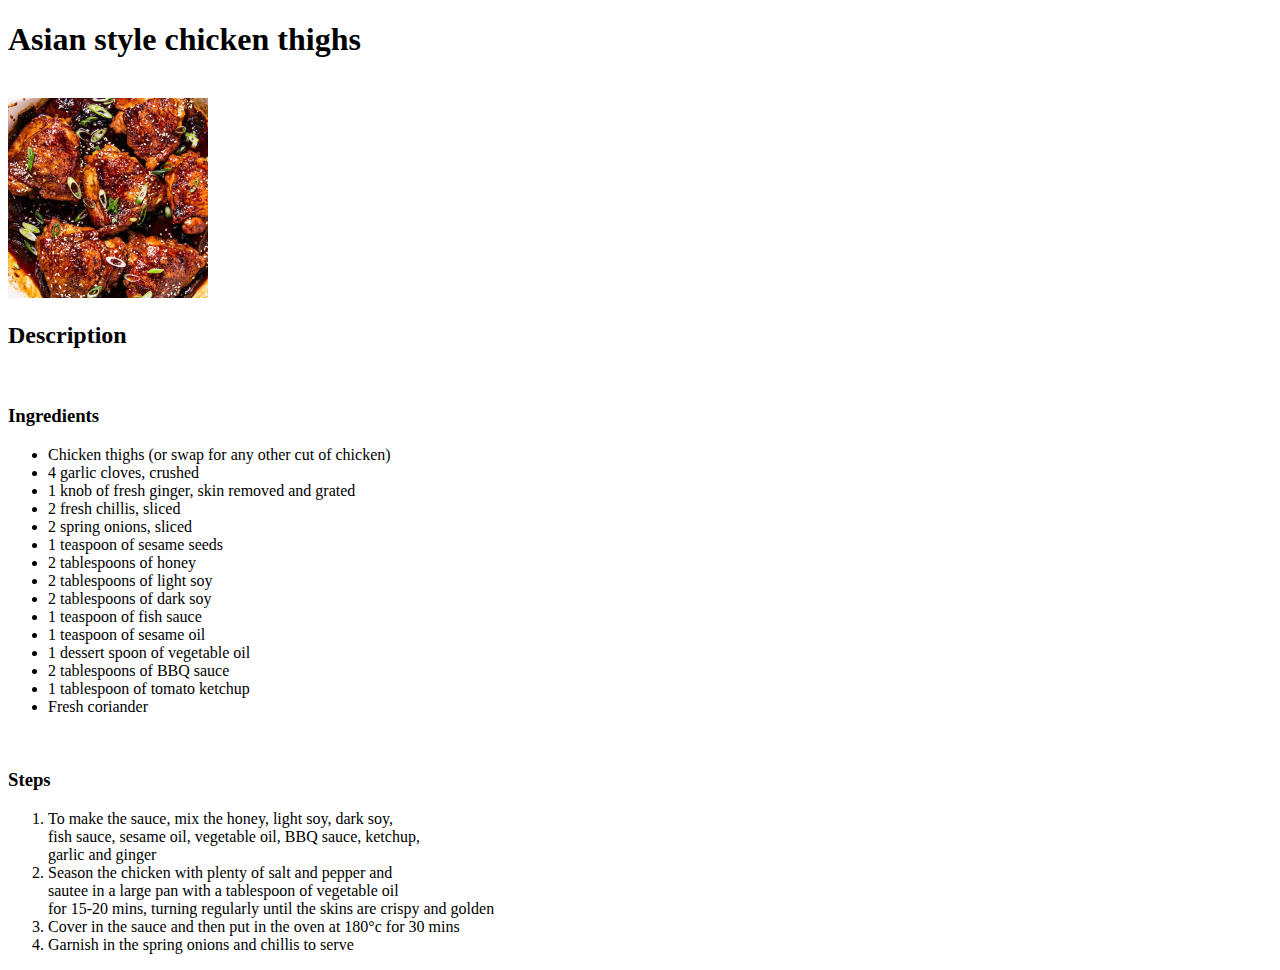
==== odin-recipes/asian-style-chicken-thighs.html @ 2a0a5d6c "images/ChilliConCarne.jpg" ====
<!DOCTYPE html>
<html lang="en">
<head>
    <meta charset="UTF-8">
    <title>Asian style chicken thighs</title>
</head>
<body>
    <h1>Asian style chicken thighs</h1>
    <br>
    <img src="../images/chicken-thighs.jpg" width="200px" hight="200px">
    <br>
    <h2> Description</h2>
    <br>
    <h3>Ingredients</h3>
    <ul>
        <li>Chicken thighs (or swap for any other cut of chicken)</li>
        <li>4 garlic cloves, crushed</li>
        <li>1 knob of fresh ginger, skin removed and grated</li>
        <li>2 fresh chillis, sliced</li>
        <li>2 spring onions, sliced</li>
        <li>1 teaspoon of sesame seeds</li>
        <li>2 tablespoons of honey</li>
        <li>2 tablespoons of light soy</li>
        <li>2 tablespoons of dark soy</li>
        <li>1 teaspoon of fish sauce</li>
        <li>1 teaspoon of sesame oil</li>
        <li>1 dessert spoon of vegetable oil</li>
        <li>2 tablespoons of BBQ sauce</li>
        <li>1 tablespoon of tomato ketchup</li>
        <li>Fresh coriander</li>
    </ul>
    <br>
    <h3>Steps</h3>
    <ol>
        <li>To make the sauce, mix the honey, light soy, dark soy,<br>
        fish sauce, sesame oil, vegetable oil, BBQ sauce, ketchup, <br>
        garlic and ginger</li>
        <li>Season the chicken with plenty of salt and pepper and <br>
            sautee in a large pan with a tablespoon of vegetable oil<br>
            for 15-20 mins, turning regularly until the skins are crispy and golden</li>
        <li>Cover in the sauce and then put in the oven at 180°c for 30 mins</li>
        <li>Garnish in the spring onions and chillis to serve</li>
    </ol>

  
</body>
</html>
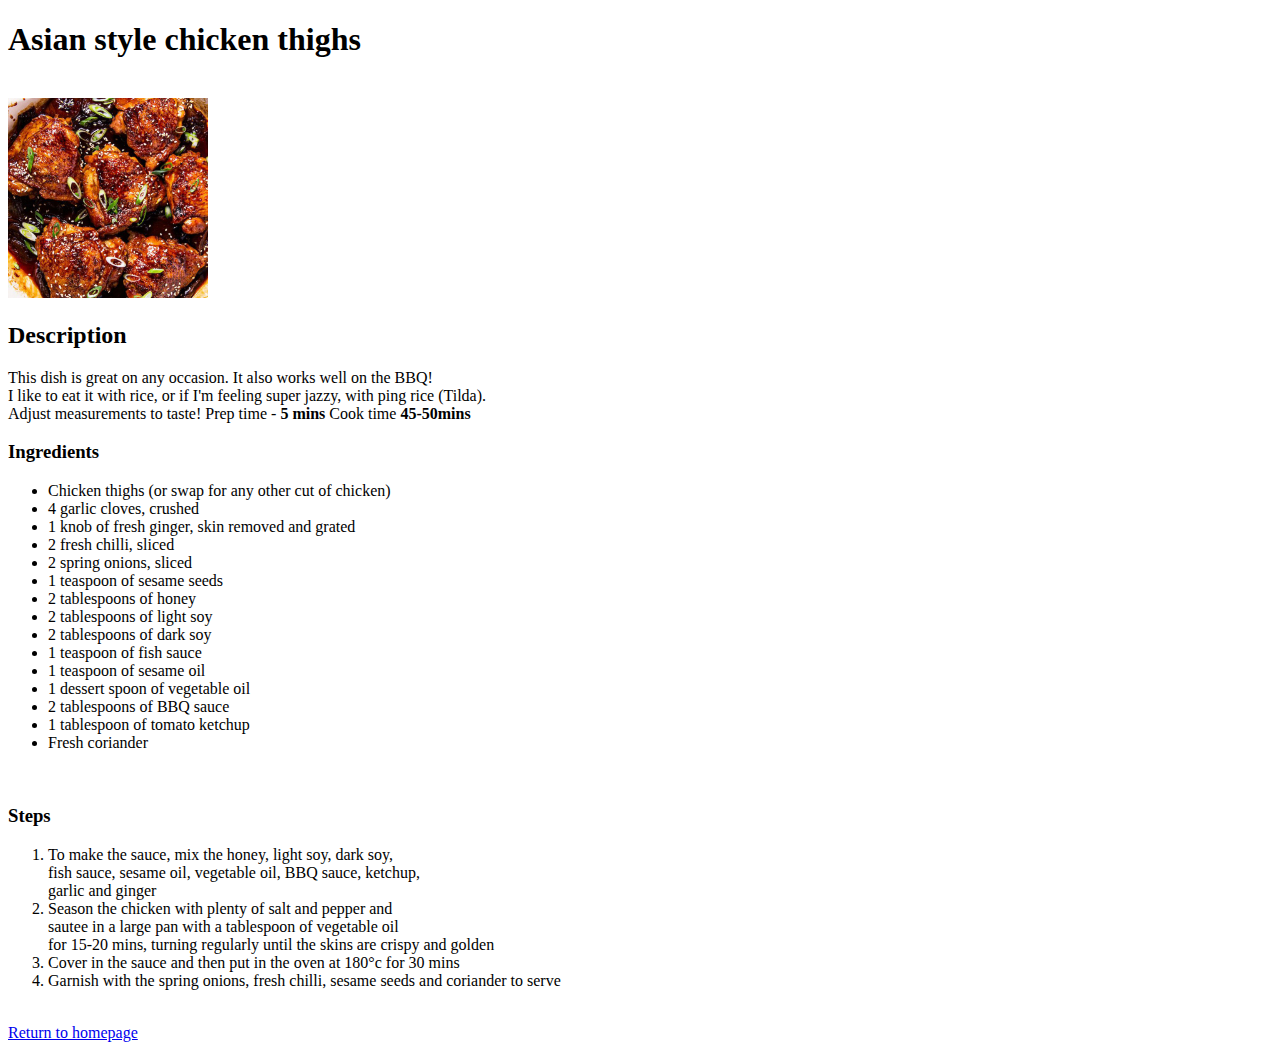
==== commit 00c22708: "index.html" ====
--- a/odin-recipes/asian-style-chicken-thighs.html
+++ b/odin-recipes/asian-style-chicken-thighs.html
@@ -10,13 +10,15 @@
     <img src="../images/chicken-thighs.jpg" width="200px" hight="200px">
     <br>
     <h2> Description</h2>
-    <br>
+    <p>This dish is great on any occasion. It also works well on the BBQ!<br>
+    I like to eat it with rice, or if I'm feeling super jazzy, with ping rice (Tilda).<br>
+    Adjust measurements to taste! Prep time - <strong>5 mins</strong> Cook time <strong>45-50mins</strong></p>
     <h3>Ingredients</h3>
     <ul>
         <li>Chicken thighs (or swap for any other cut of chicken)</li>
         <li>4 garlic cloves, crushed</li>
         <li>1 knob of fresh ginger, skin removed and grated</li>
-        <li>2 fresh chillis, sliced</li>
+        <li>2 fresh chilli, sliced</li>
         <li>2 spring onions, sliced</li>
         <li>1 teaspoon of sesame seeds</li>
         <li>2 tablespoons of honey</li>
@@ -39,9 +41,10 @@
             sautee in a large pan with a tablespoon of vegetable oil<br>
             for 15-20 mins, turning regularly until the skins are crispy and golden</li>
         <li>Cover in the sauce and then put in the oven at 180°c for 30 mins</li>
-        <li>Garnish in the spring onions and chillis to serve</li>
+        <li>Garnish with the spring onions, fresh chilli, sesame seeds and coriander to serve</li>
     </ol>
-
+    <br>
+    <a href="../index.html">Return to homepage</a>
   
 </body>
 </html>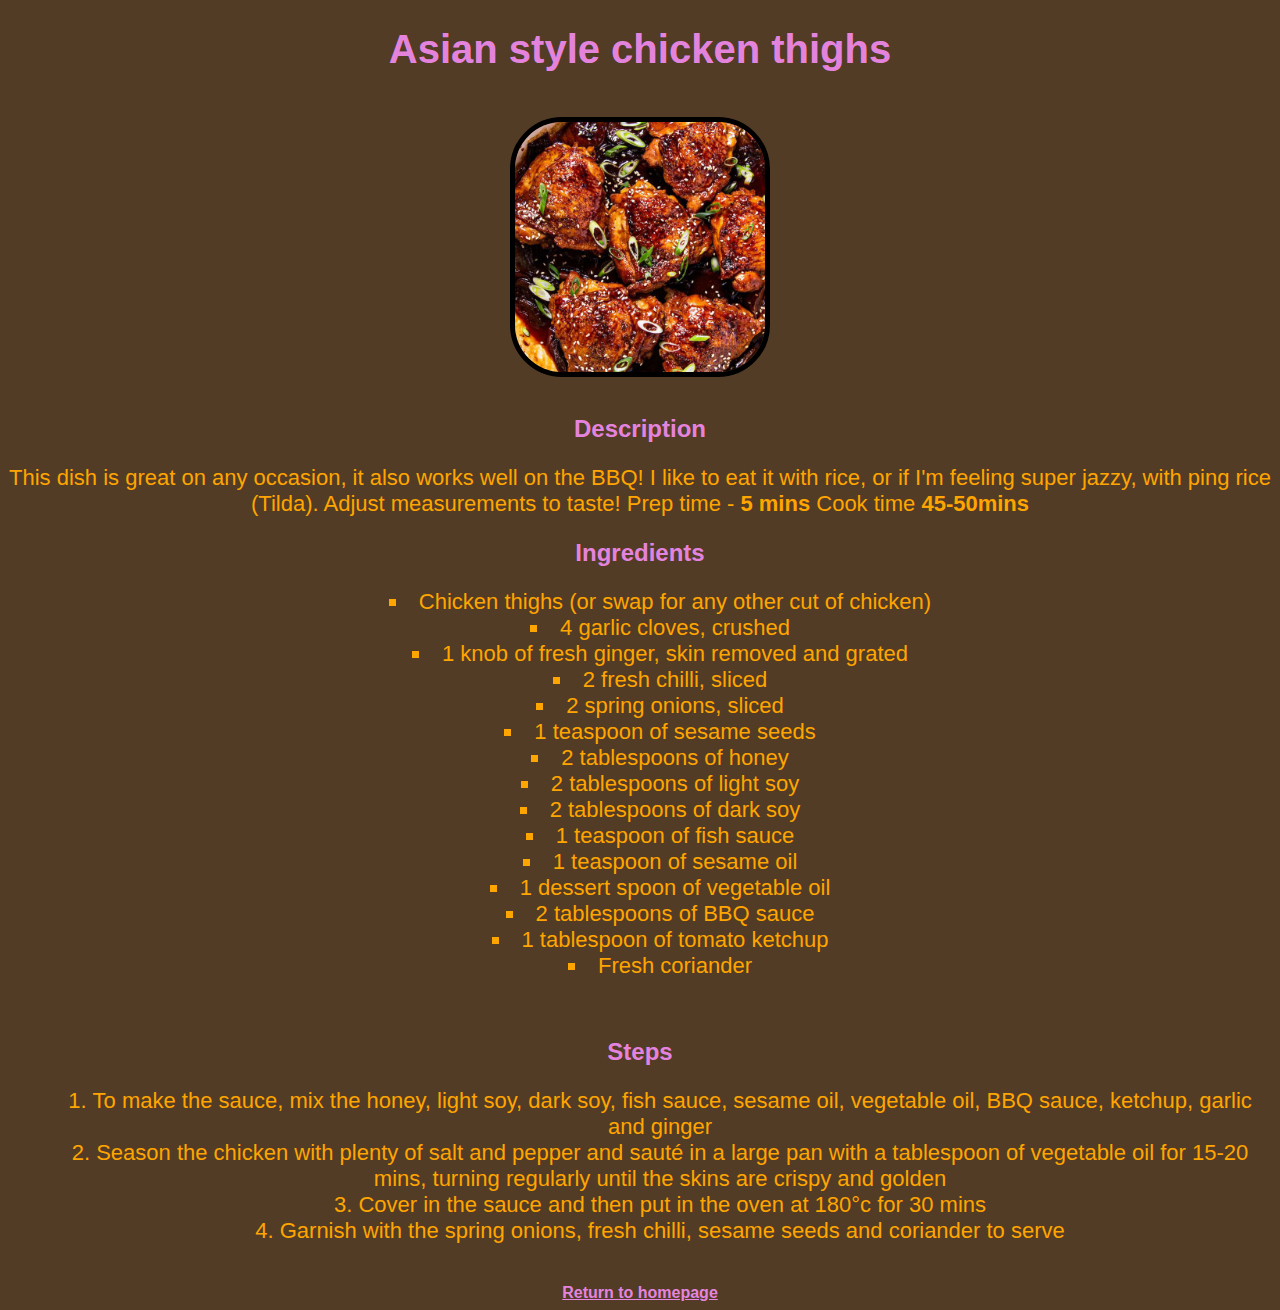
==== commit d99e65c3: "index.html" ====
--- a/odin-recipes/asian-style-chicken-thighs.html
+++ b/odin-recipes/asian-style-chicken-thighs.html
@@ -1,19 +1,29 @@
 <!DOCTYPE html>
 <html lang="en">
+
 <head>
     <meta charset="UTF-8">
+    <link rel="stylesheet" href="../style.css">
     <title>Asian style chicken thighs</title>
 </head>
+
 <body>
     <h1>Asian style chicken thighs</h1>
+
     <br>
+
     <img src="../images/chicken-thighs.jpg" width="200px" hight="200px">
+
     <br>
+
     <h2> Description</h2>
-    <p>This dish is great on any occasion. It also works well on the BBQ!<br>
-    I like to eat it with rice, or if I'm feeling super jazzy, with ping rice (Tilda).<br>
-    Adjust measurements to taste! Prep time - <strong>5 mins</strong> Cook time <strong>45-50mins</strong></p>
-    <h3>Ingredients</h3>
+
+    <p>This dish is great on any occasion, it also works well on the BBQ! 
+        I like to eat it with rice, or if I'm feeling super jazzy, with ping rice (Tilda). 
+        Adjust measurements to taste! Prep time - <strong>5 mins</strong> Cook time <strong>45-50mins</strong></p>
+
+    <h2>Ingredients</h2>
+
     <ul>
         <li>Chicken thighs (or swap for any other cut of chicken)</li>
         <li>4 garlic cloves, crushed</li>
@@ -31,19 +41,24 @@
         <li>1 tablespoon of tomato ketchup</li>
         <li>Fresh coriander</li>
     </ul>
+
     <br>
-    <h3>Steps</h3>
+
+    <h2>Steps</h2>
+
     <ol>
-        <li>To make the sauce, mix the honey, light soy, dark soy,<br>
-        fish sauce, sesame oil, vegetable oil, BBQ sauce, ketchup, <br>
-        garlic and ginger</li>
-        <li>Season the chicken with plenty of salt and pepper and <br>
-            sautee in a large pan with a tablespoon of vegetable oil<br>
+        <li>To make the sauce, mix the honey, light soy, dark soy, 
+            fish sauce, sesame oil, vegetable oil, BBQ sauce, ketchup, 
+            garlic and ginger</li>
+        <li>Season the chicken with plenty of salt and pepper and 
+            sauté in a large pan with a tablespoon of vegetable oil 
             for 15-20 mins, turning regularly until the skins are crispy and golden</li>
         <li>Cover in the sauce and then put in the oven at 180°c for 30 mins</li>
         <li>Garnish with the spring onions, fresh chilli, sesame seeds and coriander to serve</li>
     </ol>
+
     <br>
+
     <a href="../index.html">Return to homepage</a>
   
 </body>
--- a/style.css
+++ b/style.css
@@ -0,0 +1,59 @@
+* {
+    font-family:'Gill Sans', 'Gill Sans MT', Calibri, 'Trebuchet MS', sans-serif;
+    text-align: center;
+    background-color: rgb(83, 60, 37);
+}
+
+    p {
+        color: orange;
+        font-size: 22px;
+    }
+
+        img {
+            height: auto;
+            width: 250px;
+            border: solid;
+            border-width: thick;
+            border-radius: 20%;
+            display: block;
+            margin-left: auto;
+            margin-right: auto;
+            
+        }
+
+            ul {
+                color: orange;
+                font-size: 22px;
+                list-style: square;
+                list-style-position: inside
+            }
+
+            ol {
+                color: orange;
+                font-size: 22px;
+                list-style-position: inside
+            }
+
+                h1 {
+                    color: rgba(255, 145, 255, 0.87);
+                    font-weight: bold;
+                    font-size: 40px;
+
+                }
+
+                    h2 {
+                        color: rgba(255, 145, 255, 0.87);
+                        font-weight: bold;
+                    
+                        }
+
+                        h3 {
+                            color: rgba(255, 145, 255, 0.87);
+                            font-weight: bold;
+                        
+                        }
+                            a {
+                                color: rgba(255, 145, 255, 0.87);
+                                font-weight: bold;
+                            
+                            }
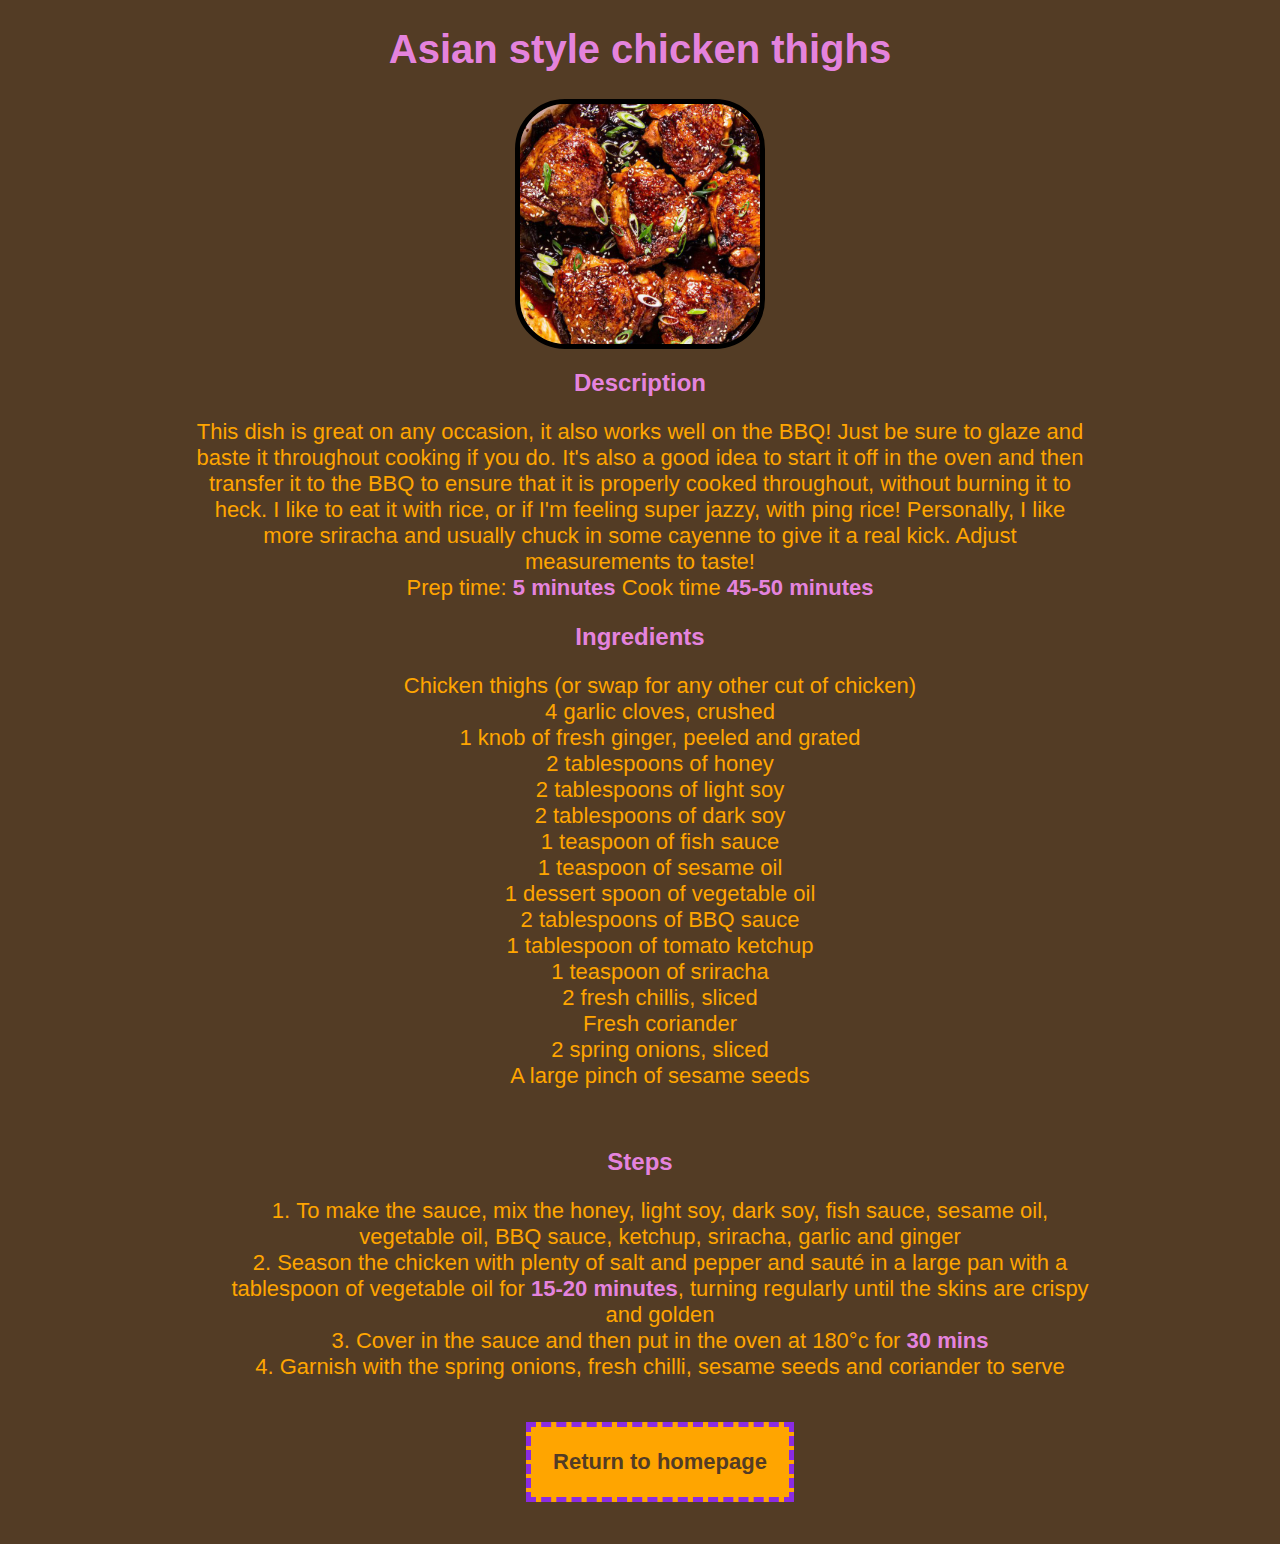
==== commit c7de97f9: "index.html" ====
--- a/odin-recipes/asian-style-chicken-thighs.html
+++ b/odin-recipes/asian-style-chicken-thighs.html
@@ -10,56 +10,73 @@
 <body>
     <h1>Asian style chicken thighs</h1>
 
-    <br>
-
     <img src="../images/chicken-thighs.jpg" width="200px" hight="200px">
-
-    <br>
 
     <h2> Description</h2>
 
-    <p>This dish is great on any occasion, it also works well on the BBQ! 
-        I like to eat it with rice, or if I'm feeling super jazzy, with ping rice (Tilda). 
-        Adjust measurements to taste! Prep time - <strong>5 mins</strong> Cook time <strong>45-50mins</strong></p>
+    <div id="main">
+
+        <p>This dish is great on any occasion, it also works well on the BBQ! Just be 
+            sure to glaze and baste it throughout cooking if you do. It's also a good idea 
+            to start it off in the oven and then transfer it to the BBQ to ensure
+             that it is properly cooked throughout, without burning it to heck. I like to eat it with rice, or if I'm feeling super jazzy, with ping
+             rice! Personally, I like more sriracha and 
+             usually chuck in some cayenne to give it a real kick. Adjust measurements to taste! 
+            <br>
+            Prep time: <span class="time">5 minutes</span> Cook time <span class="time">45-50 minutes</span>
+        </p>
+
+    </div>
 
     <h2>Ingredients</h2>
 
-    <ul>
-        <li>Chicken thighs (or swap for any other cut of chicken)</li>
-        <li>4 garlic cloves, crushed</li>
-        <li>1 knob of fresh ginger, skin removed and grated</li>
-        <li>2 fresh chilli, sliced</li>
-        <li>2 spring onions, sliced</li>
-        <li>1 teaspoon of sesame seeds</li>
-        <li>2 tablespoons of honey</li>
-        <li>2 tablespoons of light soy</li>
-        <li>2 tablespoons of dark soy</li>
-        <li>1 teaspoon of fish sauce</li>
-        <li>1 teaspoon of sesame oil</li>
-        <li>1 dessert spoon of vegetable oil</li>
-        <li>2 tablespoons of BBQ sauce</li>
-        <li>1 tablespoon of tomato ketchup</li>
-        <li>Fresh coriander</li>
-    </ul>
+    <div id="main">
+
+        <ul>
+            <li>Chicken thighs (or swap for any other cut of chicken)</li>
+            <li>4 garlic cloves, crushed</li>
+            <li>1 knob of fresh ginger, peeled and grated</li>
+            <li>2 tablespoons of honey</li>
+            <li>2 tablespoons of light soy</li>
+            <li>2 tablespoons of dark soy</li>
+            <li>1 teaspoon of fish sauce</li>
+            <li>1 teaspoon of sesame oil</li>
+            <li>1 dessert spoon of vegetable oil</li>
+            <li>2 tablespoons of BBQ sauce</li>
+            <li>1 tablespoon of tomato ketchup</li>
+            <li>1 teaspoon of sriracha</li>
+            <li>2 fresh chillis, sliced</li>
+            <li>Fresh coriander</li>
+            <li>2 spring onions, sliced</li>
+            <li>A large pinch of sesame seeds</li>
+        </ul>
+    
+    </div>
 
     <br>
 
     <h2>Steps</h2>
 
-    <ol>
-        <li>To make the sauce, mix the honey, light soy, dark soy, 
-            fish sauce, sesame oil, vegetable oil, BBQ sauce, ketchup, 
-            garlic and ginger</li>
-        <li>Season the chicken with plenty of salt and pepper and 
-            sauté in a large pan with a tablespoon of vegetable oil 
-            for 15-20 mins, turning regularly until the skins are crispy and golden</li>
-        <li>Cover in the sauce and then put in the oven at 180°c for 30 mins</li>
-        <li>Garnish with the spring onions, fresh chilli, sesame seeds and coriander to serve</li>
-    </ol>
+    <div id="main">
 
-    <br>
+        <ol>
+            <li>To make the sauce, mix the honey, light soy, dark soy, 
+                fish sauce, sesame oil, vegetable oil, BBQ sauce, ketchup, sriracha, 
+                garlic and ginger</li>
+            <li>Season the chicken with plenty of salt and pepper and 
+                sauté in a large pan with a tablespoon of vegetable oil 
+                for <span class="time">15-20 minutes</span>, turning regularly until the skins are crispy and golden</li>
+            <li>Cover in the sauce and then put in the oven at 180°c for <span class="time">30 mins</span></li>
+            <li>Garnish with the spring onions, fresh chilli, sesame seeds and coriander to serve</li>
+        </ol>
 
-    <a href="../index.html">Return to homepage</a>
+    </div>
+
+    <ul class="links-list">
+
+    <li><a href="../index.html">Return to homepage</a></li>
+
+    </ul>
   
 </body>
 </html>--- a/style.css
+++ b/style.css
@@ -2,58 +2,127 @@
     font-family:'Gill Sans', 'Gill Sans MT', Calibri, 'Trebuchet MS', sans-serif;
     text-align: center;
     background-color: rgb(83, 60, 37);
+    box-sizing: border-box;
 }
 
-    p {
-        color: orange;
-        font-size: 22px;
-    }
+p {
+    color: orange;
+    font-size: 22px;
+}
 
-        img {
-            height: auto;
-            width: 250px;
-            border: solid;
-            border-width: thick;
-            border-radius: 20%;
-            display: block;
-            margin-left: auto;
-            margin-right: auto;
+img {
+    height: auto;
+    width: 250px;
+    border: solid;
+    border-width: thick;
+    border-radius: 20%;
+    display: block;
+    margin-left: auto;
+    margin-right: auto;
             
-        }
+}
 
-            ul {
-                color: orange;
-                font-size: 22px;
-                list-style: square;
-                list-style-position: inside
-            }
+ul {
+    color: orange;
+    font-size: 22px;
+    list-style: none;
+    list-style-position: inside
+                
+}
 
-            ol {
-                color: orange;
-                font-size: 22px;
-                list-style-position: inside
-            }
+ol {
+    color: orange;
+    font-size: 22px;
+    list-style-position: inside
+}
 
-                h1 {
-                    color: rgba(255, 145, 255, 0.87);
-                    font-weight: bold;
-                    font-size: 40px;
+h1 {
+    color: rgba(255, 145, 255, 0.87);
+    font-weight: bold;
+    font-size: 40px;
 
-                }
+}
 
-                    h2 {
-                        color: rgba(255, 145, 255, 0.87);
-                        font-weight: bold;
-                    
-                        }
+h2 {
+    color: rgba(255, 145, 255, 0.87);
+    font-weight: bold;
 
-                        h3 {
-                            color: rgba(255, 145, 255, 0.87);
-                            font-weight: bold;
-                        
-                        }
-                            a {
-                                color: rgba(255, 145, 255, 0.87);
-                                font-weight: bold;
-                            
-                            }
+}
+
+h3 {
+    color: rgba(255, 145, 255, 0.87);
+    font-weight: bold;
+
+}
+
+a {
+    color: rgba(255, 145, 255, 0.87);
+    font-weight: bold;
+
+}
+
+span {
+    color: orange;
+    font-style: italic;
+    font-weight: bold;
+
+}
+
+.time {
+    color: rgba(255, 145, 255, 0.87);
+    font-weight: bold;
+    font-style: normal;
+
+}
+
+.links-list a {
+    background-color:orange;
+    color:  rgb(83, 60, 37);
+    text-decoration: solid;
+    padding: 1em 1em;
+    margin: 20px;
+    border-style: dashed;
+    border-color: blueviolet;
+    border-width: 5px;
+    display: inline-block;
+    list-style:circle;
+}
+
+.links-list a:hover {
+    background-color:  rgb(83, 60, 37);
+    color: orange;
+}
+
+#main {
+    max-width: 900px;
+    margin: 0 auto; 
+}
+
+.fixed {
+    position: fixed;
+    bottom: 0;
+    right: 0;
+    width: 90px;
+    height:90px;
+    background-color:orange;
+    color:  rgb(83, 60, 37);
+    text-decoration: solid;
+    padding: 10px;
+    margin: 10px;
+    border-style: dashed;
+    border-color: blueviolet;
+    border-width: 5px;
+  }
+
+  nav ul {
+    display: flex;
+    flex-direction: column;
+    margin: 0 -10px;
+    align-items: center;
+    justify-content: space-evenly;
+  }
+
+  nav li {
+      margin: 0 5px;
+  }
+  
